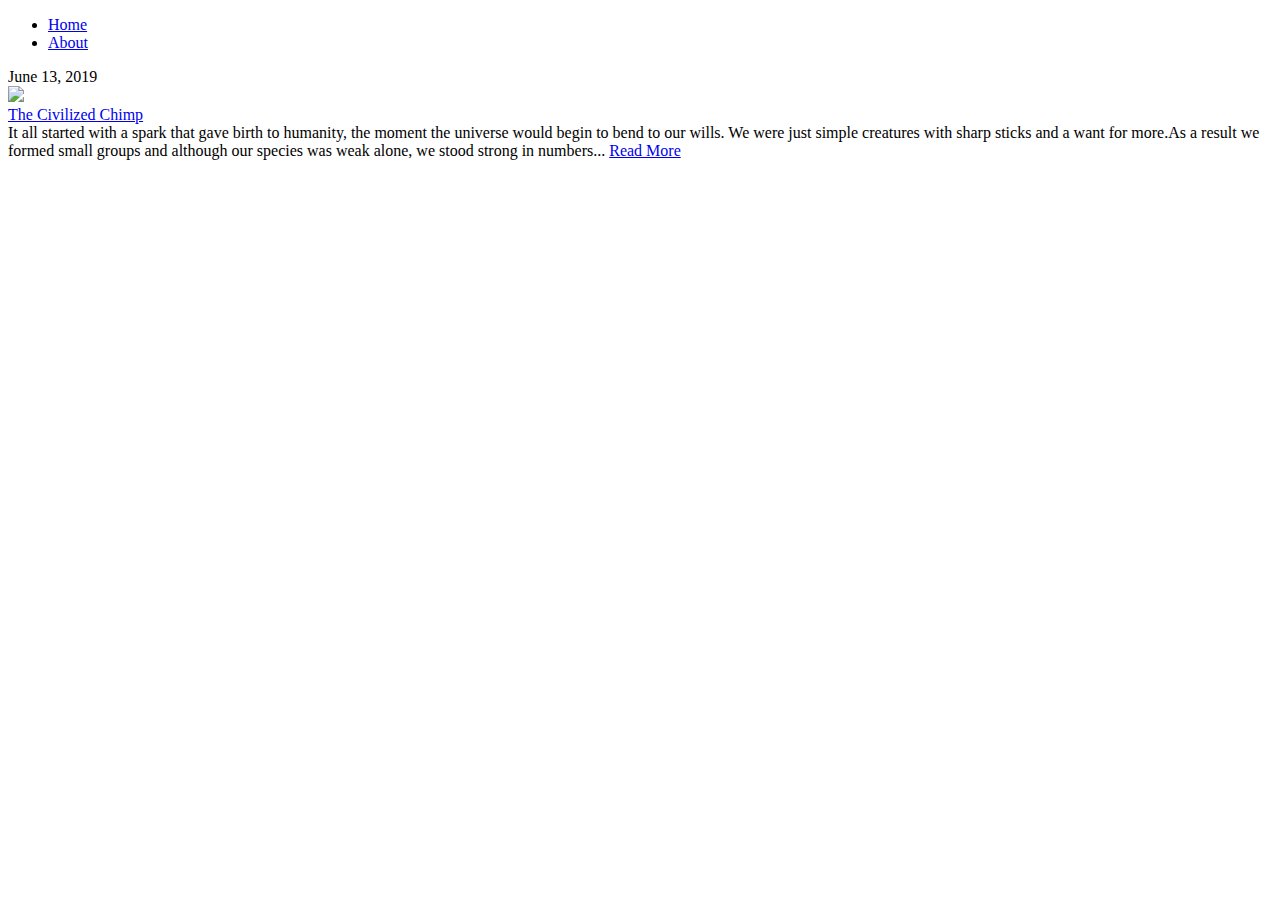
==== index.html @ e8899e12 "Add files via upload" ====
<!DOCTYPE html>
<html>
<head>
	<link rel="stylesheet" type="text/css" href="/assets/layout.css">
	<title>Broscograd Home</title>
</head>
<body>
	<div class="navbar center">
	<ul>
		<li><a href="/">Home</a></li>
		<li><a href="#">About</a></li>
	</ul>
</div>
	<div class="article-container center">
		
		<div class="timestamp">June 13, 2019</div>
		<div class="article-banner">
			<a href="/2016/06/13/the-civilized-chimp.html"><img src="/assets/the-civilized-chimp-cover.jpg"></a>
		</div>
		<div class="article-title">
			<a href="/2016/06/13/the-civilized-chimp.html">The Civilized Chimp</a>
		</div>
		<div class="rss-feed">
			<span>It all started with a spark that gave birth to humanity, the moment the universe would begin to bend to our wills. We were just simple creatures with sharp sticks and a want for more.As a result we formed small groups and although our species was weak alone, we stood strong in numbers... <a href="/2016/06/13/the-civilized-chimp.html">Read More</a></span>
		</div>
		
	</div>
</body>
</html>
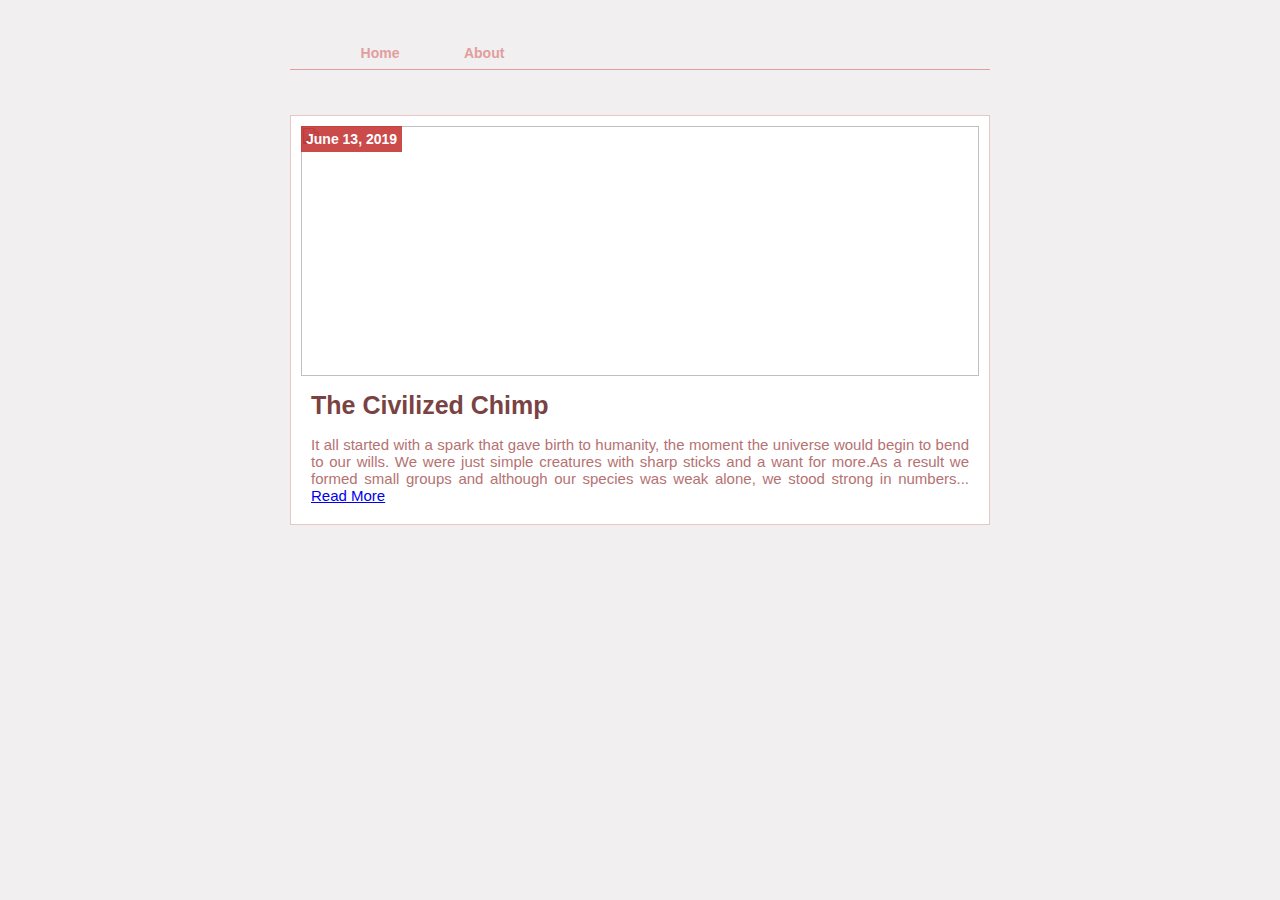
==== commit 29c96851: "Add files via upload" ====
--- a/index.html
+++ b/index.html
@@ -1,6 +1,8 @@
 <!DOCTYPE html>
 <html>
 <head>
+	<meta charset="utf-8">
+	<meta name="viewport" content="width=device-width" initial-scale="1.0">
 	<link rel="stylesheet" type="text/css" href="/assets/layout.css">
 	<title>Broscograd Home</title>
 </head>
--- a/assets/layout.css
+++ b/assets/layout.css
@@ -0,0 +1,215 @@
+html,body
+{
+	width: 100%;
+	height: 100%;
+	background-color: #f1eff0;
+	margin: 0px;
+	padding: 0px;
+	color: #b57272;
+	font-family: arial;
+	font-size: 15px;
+	min-width: 320px;
+}
+
+.error p
+{
+	text-align: center;
+    background-color: #ede9eb;
+    width: 300px;
+    height: 119px;
+    padding: 20px;
+    font-size: 36px;
+    box-sizing: border-box;
+    font-weight: bold;
+    position: absolute;
+    left: 0;
+    top: 0;
+    right: 0;
+    bottom: 0;
+    margin: auto;
+}
+
+p {
+    padding: 10px;
+    padding-top: 0px;
+    padding-bottom: 0px;
+    box-sizing: border-box;
+    text-align: justify;
+}
+
+.center 
+{
+	vertical-align: top;
+	margin: auto;
+	display: block;
+	box-sizing: border-box;
+}
+
+.navbar
+{
+	width: 700px;
+	height: 70px;
+	border-style: solid;
+	border-width: 0px;
+	border-bottom-width: 1px;
+	border-color: #e29e9e;
+	box-sizing: border-box;
+	margin-bottom: 45px;
+}
+
+.navbar ul
+{
+	width: 100%;
+	height: 100%;
+	margin-top: 0px;
+	vertical-align: top;
+	box-sizing: border-box;
+}
+
+.navbar li
+{
+	margin-top: 45px;
+	display: inline-block;
+	list-style-type: none;
+}
+
+.navbar a
+{
+	font-family: arial;
+	color: #e29e9e;
+	text-align: center;
+	width: 100px;
+	height: auto;
+	text-decoration: none;
+	display: block;
+	box-sizing: border-box;
+	font-weight: bold;
+	font-size: 14px;
+}
+
+.navbar a:hover
+{
+	transition: 0.044s;
+	color: #b57272;
+	background-color: #eee6e6;
+}
+
+.article-container
+{
+	width: 700px;
+    height: auto;
+    background-color: white;
+    border-style: solid;
+    border-width: 1px;
+    border-color: #e8c6c6;
+    box-sizing: border-box;
+    padding: 10px;
+    margin-bottom: 10px;
+}
+
+.article-banner
+{
+	width: 100%;
+	height: 250px;
+	display: block;
+	margin-bottom: 5px;
+}
+
+.article-banner img
+{
+	width: 100%;
+	height: 100%;
+}
+
+.article-title
+{
+	margin-bottom: 5px;
+	width: 100%;
+	height: 50px;
+	box-sizing: border-box;
+	padding: 10px;
+}
+
+.article-title a,h1
+{
+	font-size: 25px;
+    font-weight: bold;
+    color: #7a4343;
+    text-decoration: none;
+    margin-bottom: 100px;
+}
+
+.article-title a:hover
+{
+	color: #b57272;
+	transition: 0.044s;
+}
+
+.rss-feed
+{
+	height: auto;
+	width: 100%;
+	padding: 10px;
+	box-sizing: border-box;
+	text-align: justify;
+	padding-top: 0px;
+}
+
+.article-image
+{
+	padding: 10px;
+	box-sizing: border-box;
+	padding-bottom: 0px;
+}
+
+.article-image img
+{
+	width: 100%;
+	height: auto;
+}
+
+.hook
+{
+	padding: 10px;
+	box-sizing: border-box;
+	font-style: italic;
+	color:#b89eab;
+}
+
+.timestamp 
+{
+    background-color: #c22c2cd9;
+    position: absolute;
+    padding: 5px;
+    box-sizing: border-box;
+    color: white;
+    font-weight: bold;
+    font-size: 14px;
+}
+@media screen and (max-width: 730px)
+{
+	.article-container
+	{
+		margin:0px;
+		width: 100%;
+	}
+
+	.navbar
+	{
+		width: 100%;
+		margin-left: 0px;
+	}
+}
+
+@media screen and (max-width: 730px)
+{
+	body
+	{
+		font-size: 14px;
+	}
+
+	.article-title a 
+	{
+    	font-size: 22px;
+	}
+}
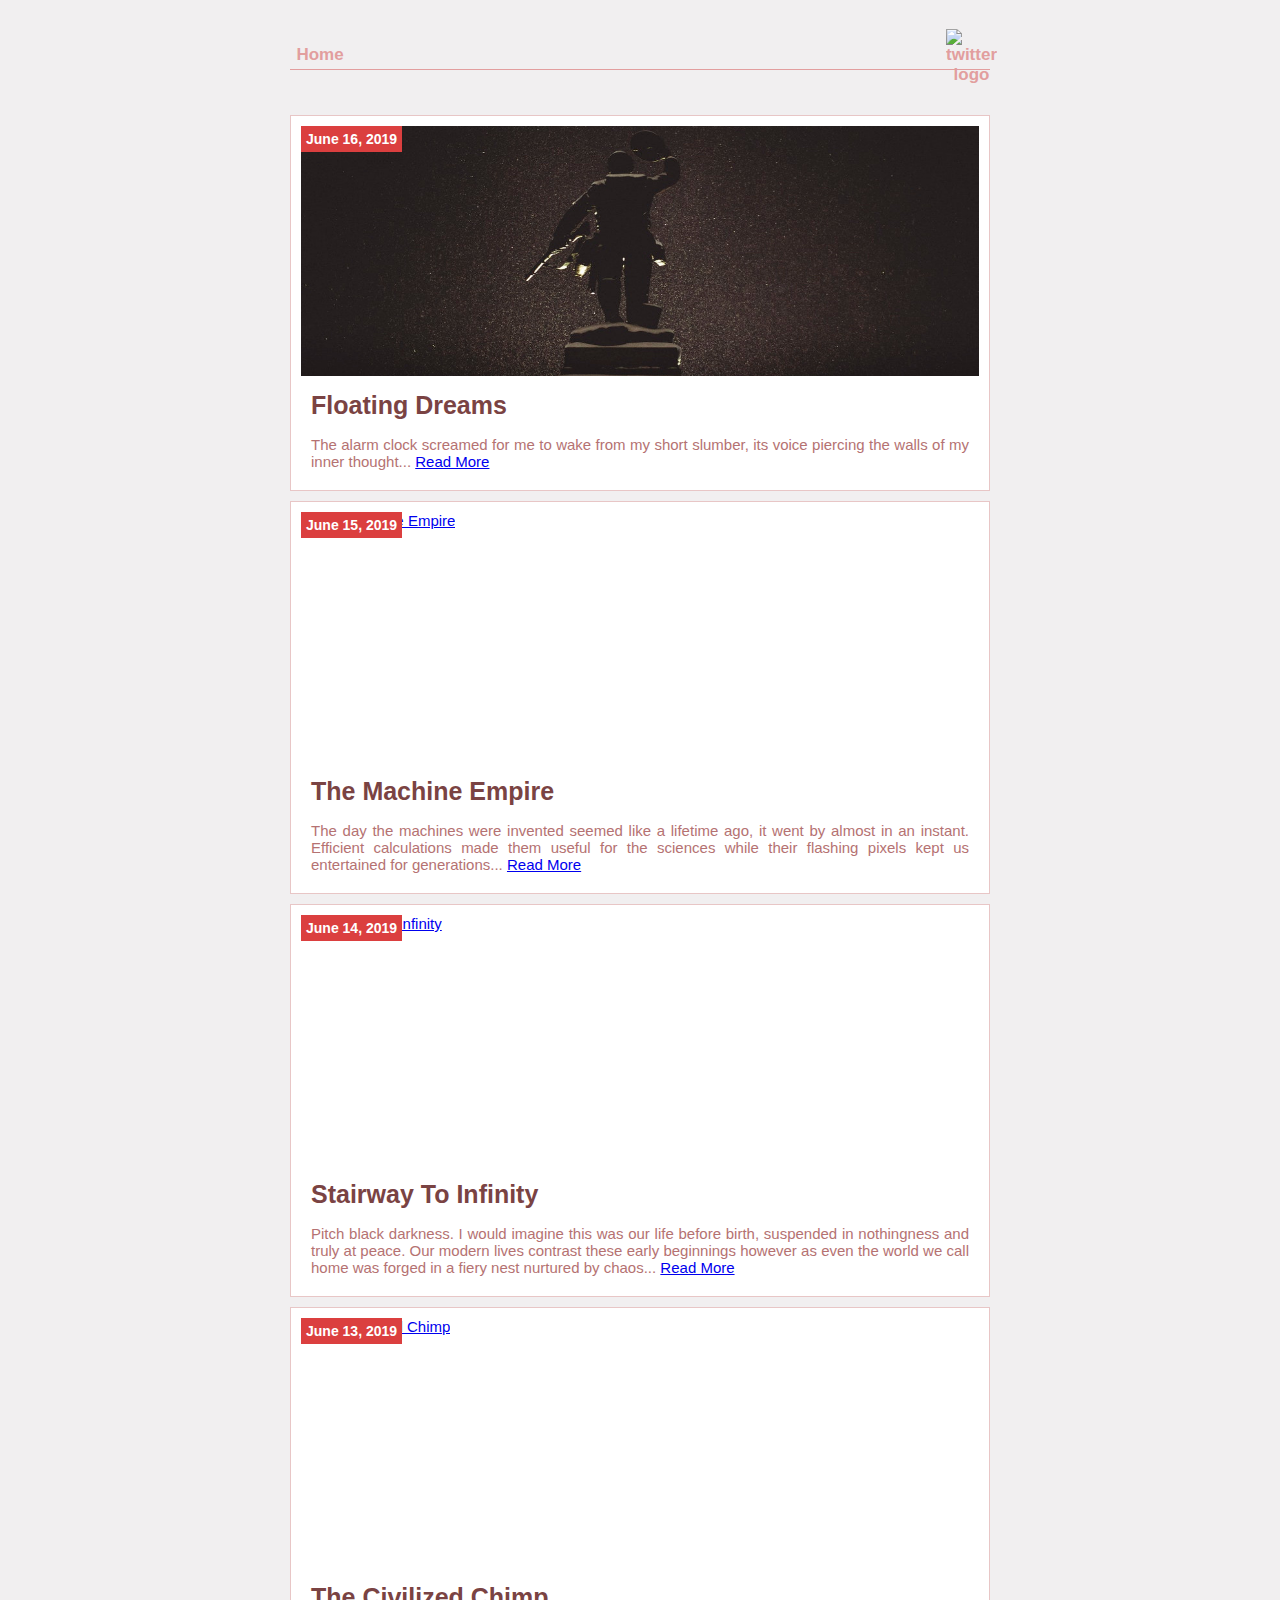
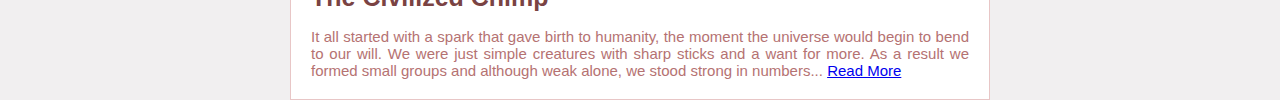
==== commit de236730: "Add files via upload" ====
--- a/index.html
+++ b/index.html
@@ -1,31 +1,88 @@
 <!DOCTYPE html>
 <html>
 <head>
+		<script async src="https://www.googletagmanager.com/gtag/js?id=UA-142125224-1"></script>
+	<script>
+	  window.dataLayer = window.dataLayer || [];
+	  function gtag(){dataLayer.push(arguments);}
+	  gtag('js', new Date());
+
+	  gtag('config', 'UA-142125224-1');
+	</script>
+	<link rel="shortcut icon" href="/assets/favicon.ico" type="image/x-icon">
 	<meta charset="utf-8">
 	<meta name="viewport" content="width=device-width" initial-scale="1.0">
+	<title>Broscograd</title>
 	<link rel="stylesheet" type="text/css" href="/assets/layout.css">
-	<title>Broscograd Home</title>
 </head>
 <body>
 	<div class="navbar center">
 	<ul>
 		<li><a href="/">Home</a></li>
-		<li><a href="#">About</a></li>
 	</ul>
+	<div class="social-container">
+		<a href="https://twitter.com/broscograd"><img src="/assets/flat_twitter.png" alt="twitter logo"></a>
+	</div>
+
 </div>
+
+
+	
+	<div class="article-container center">
+		
+		<div class="timestamp">June 16, 2019</div>
+		<div class="article-banner">
+			<a href="/2019/06/16/floating-dreams.html"><img src="/assets/floating-dreams.jpg" alt="Floating Dreams"></a>
+		</div>
+		<div class="article-title">
+			<a href="/2019/06/16/floating-dreams.html">Floating Dreams</a>
+		</div>
+		<div class="rss-feed">
+			<span>The alarm clock screamed for me to wake from my short slumber, its voice piercing the walls of my inner thought... <a href="/2019/06/16/floating-dreams.html">Read More</a></span>
+		</div>
+	</div>
+	
+	<div class="article-container center">
+		
+		<div class="timestamp">June 15, 2019</div>
+		<div class="article-banner">
+			<a href="/2019/06/15/the-machine-empire.html"><img src="/assets/synthetic-empire.jpg" alt="The Machine Empire"></a>
+		</div>
+		<div class="article-title">
+			<a href="/2019/06/15/the-machine-empire.html">The Machine Empire</a>
+		</div>
+		<div class="rss-feed">
+			<span>The day the machines were invented seemed like a lifetime ago, it went by almost in an instant. Efficient calculations made them useful for the sciences while their flashing pixels kept us entertained for generations... <a href="/2019/06/15/the-machine-empire.html">Read More</a></span>
+		</div>
+	</div>
+	
+	<div class="article-container center">
+		
+		<div class="timestamp">June 14, 2019</div>
+		<div class="article-banner">
+			<a href="/2019/06/14/stairway-to-infinity.html"><img src="/assets/the-stairway-to-infinity.jpg" alt="Stairway To Infinity"></a>
+		</div>
+		<div class="article-title">
+			<a href="/2019/06/14/stairway-to-infinity.html">Stairway To Infinity</a>
+		</div>
+		<div class="rss-feed">
+			<span>Pitch black darkness. I would imagine this was our life before birth, suspended in nothingness and truly at peace. Our modern lives contrast these early beginnings however as even the world we call home was forged in a fiery nest nurtured by chaos... <a href="/2019/06/14/stairway-to-infinity.html">Read More</a></span>
+		</div>
+	</div>
+	
 	<div class="article-container center">
 		
 		<div class="timestamp">June 13, 2019</div>
 		<div class="article-banner">
-			<a href="/2016/06/13/the-civilized-chimp.html"><img src="/assets/the-civilized-chimp-cover.jpg"></a>
+			<a href="/2019/06/13/the-civilized-chimp.html"><img src="/assets/the-civilized-chimp-cover.jpg" alt="The Civilized Chimp"></a>
 		</div>
 		<div class="article-title">
-			<a href="/2016/06/13/the-civilized-chimp.html">The Civilized Chimp</a>
+			<a href="/2019/06/13/the-civilized-chimp.html">The Civilized Chimp</a>
 		</div>
 		<div class="rss-feed">
-			<span>It all started with a spark that gave birth to humanity, the moment the universe would begin to bend to our wills. We were just simple creatures with sharp sticks and a want for more.As a result we formed small groups and although our species was weak alone, we stood strong in numbers... <a href="/2016/06/13/the-civilized-chimp.html">Read More</a></span>
+			<span>It all started with a spark that gave birth to humanity, the moment the universe would begin to bend to our will. We were just simple creatures with sharp sticks and a want for more. As a result we formed small groups and although weak alone, we stood strong in numbers... <a href="/2019/06/13/the-civilized-chimp.html">Read More</a></span>
 		</div>
-		
 	</div>
+	
 </body>
 </html>
--- a/assets/layout.css
+++ b/assets/layout.css
@@ -11,6 +11,26 @@
 	min-width: 320px;
 }
 
+.augment
+{
+	padding: 10px;
+}
+
+#disqus_thread 
+{
+     position: relative;
+}
+
+#disqus_thread:after {
+     content: "";
+     display: block;
+     height: 55px;
+     width: 100%;
+     position: absolute;
+     bottom: 0;
+     background: white;
+}
+
 .error p
 {
 	text-align: center;
@@ -55,6 +75,7 @@
 	border-color: #e29e9e;
 	box-sizing: border-box;
 	margin-bottom: 45px;
+	padding: 5px;
 }
 
 .navbar ul
@@ -64,11 +85,14 @@
 	margin-top: 0px;
 	vertical-align: top;
 	box-sizing: border-box;
+	display: inline-block;
+	width: auto;
+	padding: 0px;
 }
 
 .navbar li
 {
-	margin-top: 45px;
+	margin-top: 40px;
 	display: inline-block;
 	list-style-type: none;
 }
@@ -78,13 +102,13 @@
 	font-family: arial;
 	color: #e29e9e;
 	text-align: center;
-	width: 100px;
+	width: 50px;
 	height: auto;
 	text-decoration: none;
 	display: block;
 	box-sizing: border-box;
 	font-weight: bold;
-	font-size: 14px;
+	font-size: 17px;
 }
 
 .navbar a:hover
@@ -178,7 +202,7 @@
 
 .timestamp 
 {
-    background-color: #c22c2cd9;
+    background-color: #db3f3f;
     position: absolute;
     padding: 5px;
     box-sizing: border-box;
@@ -213,3 +237,31 @@
     	font-size: 22px;
 	}
 }
+
+
+.social-container
+{
+	width: auto;
+    height: 100%;
+    display: inline-block;
+    padding: 5px;
+    box-sizing: border-box;
+    padding: 5px;
+    margin-top: 19px;
+    float: right;
+}
+
+.social-container img
+{
+    width: 34px;
+    height: 34px;
+}
+
+.social-container a
+{
+	display: inline-block;
+	width: 34px;
+	height: 34px;
+	margin-left: 5px;
+
+}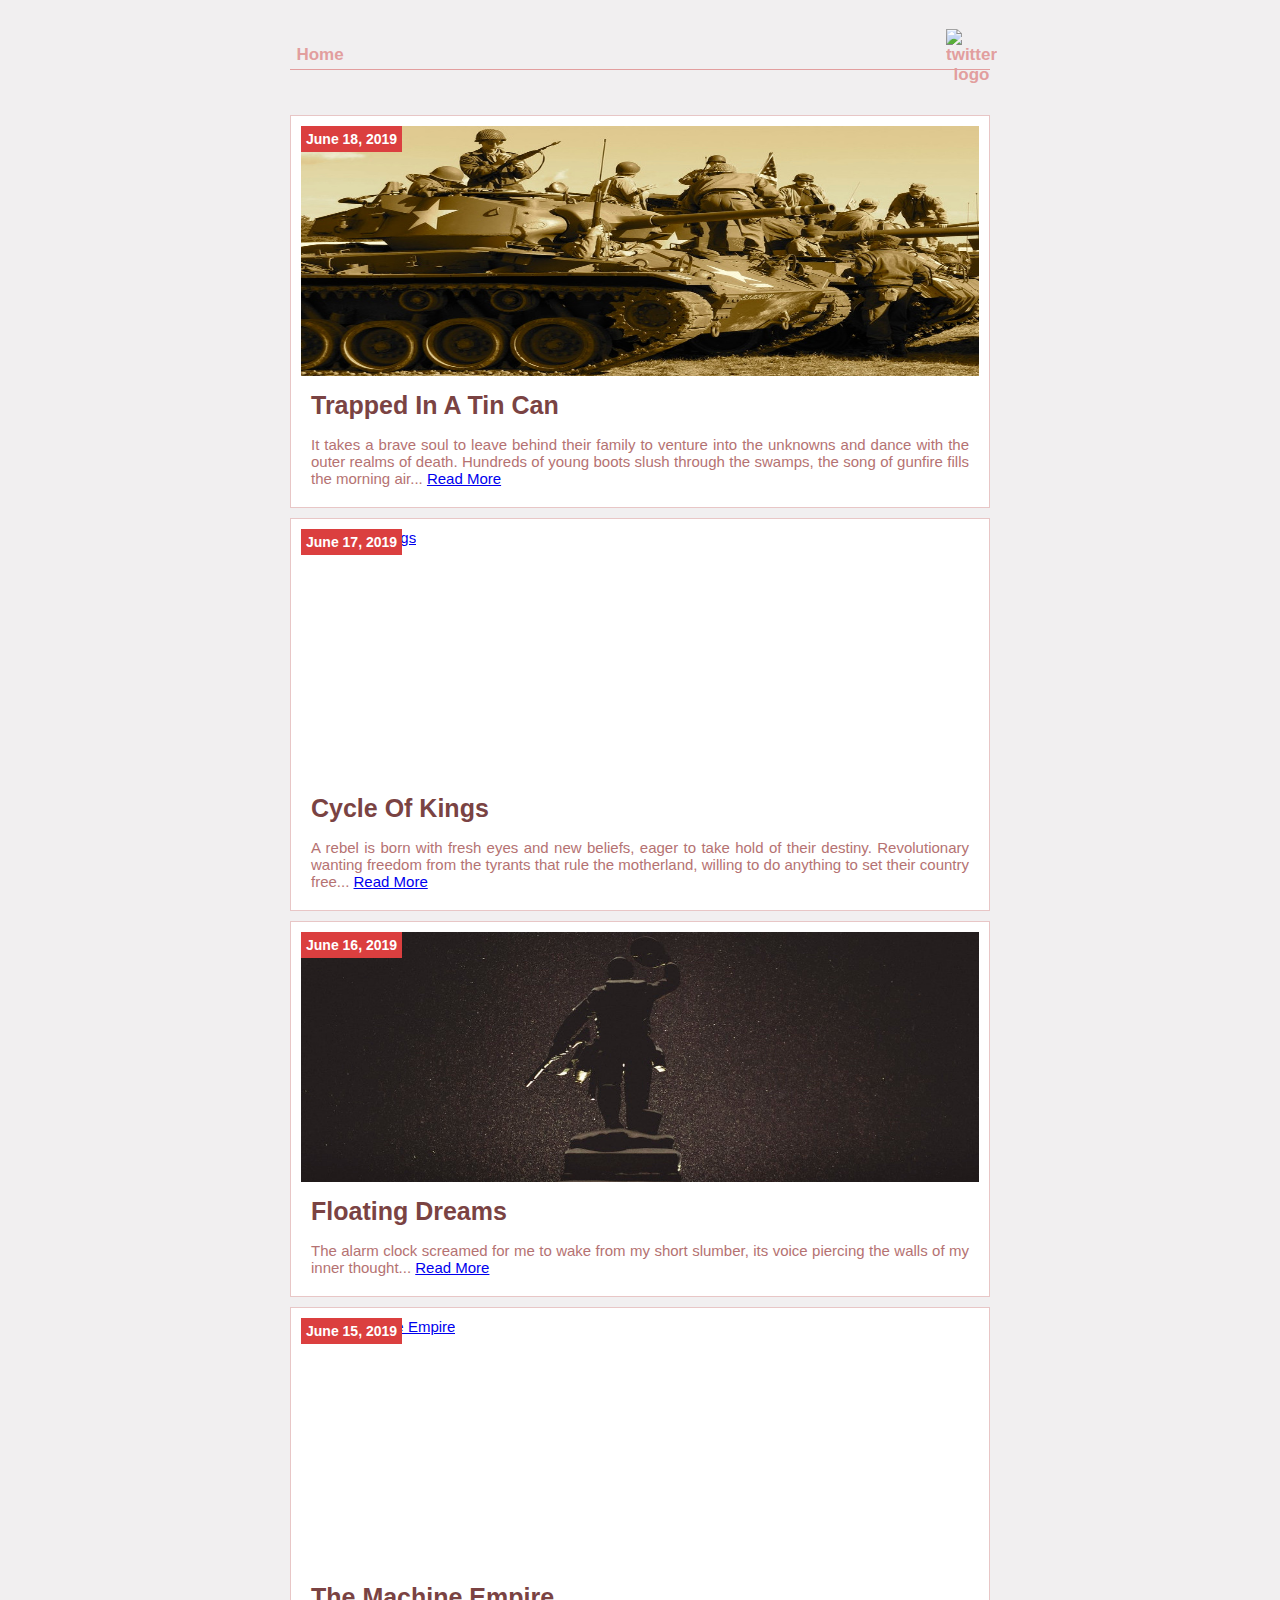
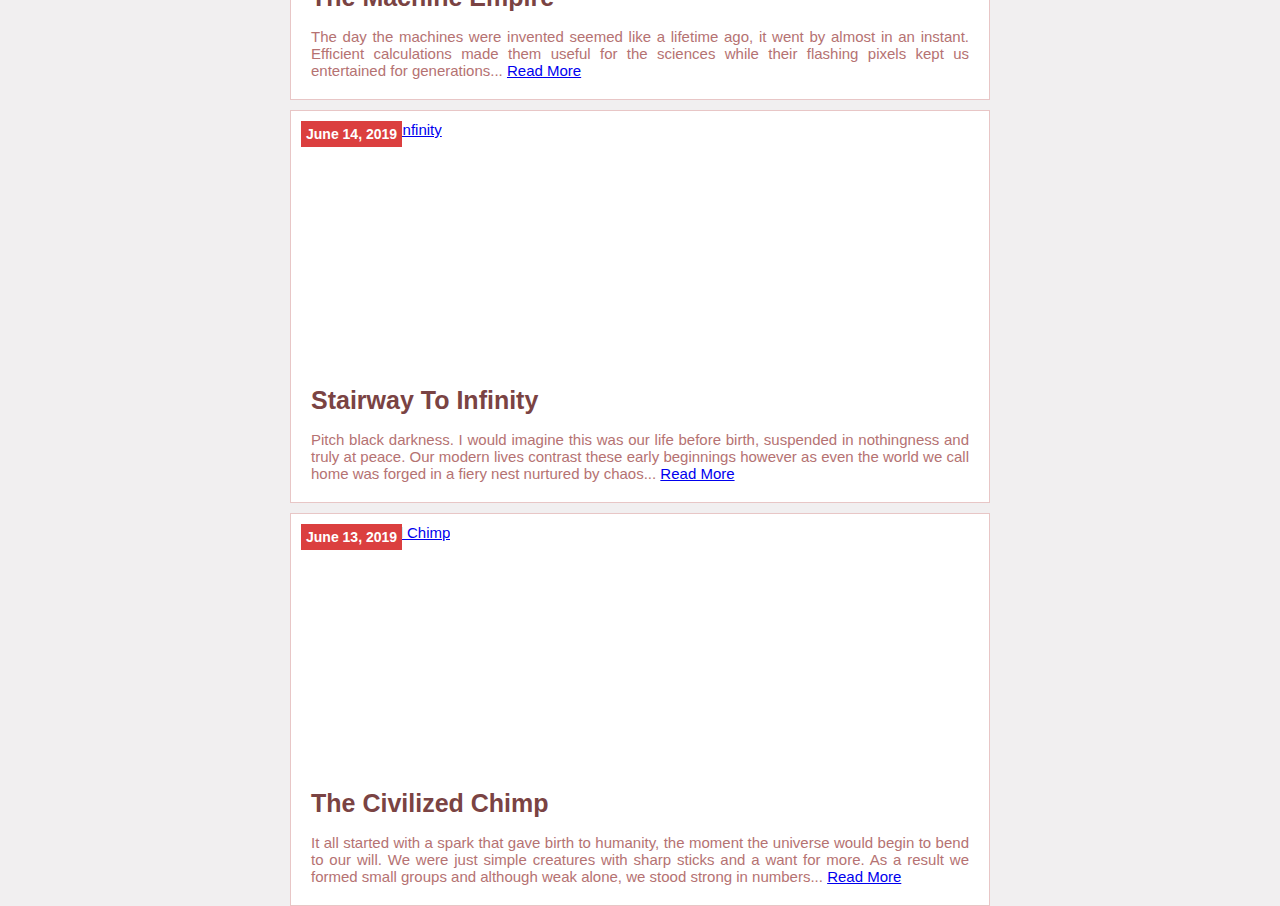
==== commit ea11786b: "Add files via upload" ====
--- a/index.html
+++ b/index.html
@@ -27,6 +27,34 @@
 </div>
 
 
+	
+	<div class="article-container center">
+		
+		<div class="timestamp">June 18, 2019</div>
+		<div class="article-banner">
+			<a href="/2019/06/18/trapped-in-a-tin-can.html"><img src="/assets/trapped-in-a-tin-can.jpg" alt="Trapped In A Tin Can"></a>
+		</div>
+		<div class="article-title">
+			<a href="/2019/06/18/trapped-in-a-tin-can.html">Trapped In A Tin Can</a>
+		</div>
+		<div class="rss-feed">
+			<span>It takes a brave soul to leave behind their family to venture into the unknowns and dance with the outer realms of death. Hundreds of young boots slush through the swamps, the song of gunfire fills the morning air... <a href="/2019/06/18/trapped-in-a-tin-can.html">Read More</a></span>
+		</div>
+	</div>
+	
+	<div class="article-container center">
+		
+		<div class="timestamp">June 17, 2019</div>
+		<div class="article-banner">
+			<a href="/2019/06/17/cycle-of-kings.html"><img src="/assets/the-king-cycle.jpg" alt="Cycle Of Kings"></a>
+		</div>
+		<div class="article-title">
+			<a href="/2019/06/17/cycle-of-kings.html">Cycle Of Kings</a>
+		</div>
+		<div class="rss-feed">
+			<span>A rebel is born with fresh eyes and new beliefs, eager to take hold of their destiny. Revolutionary wanting freedom from the tyrants that rule the motherland, willing to do anything to set their country free... <a href="/2019/06/17/cycle-of-kings.html">Read More</a></span>
+		</div>
+	</div>
 	
 	<div class="article-container center">
 		
--- a/assets/layout.css
+++ b/assets/layout.css
@@ -189,7 +189,7 @@
 .article-image img
 {
 	width: 100%;
-	height: auto;
+	height: 320px;
 }
 
 .hook
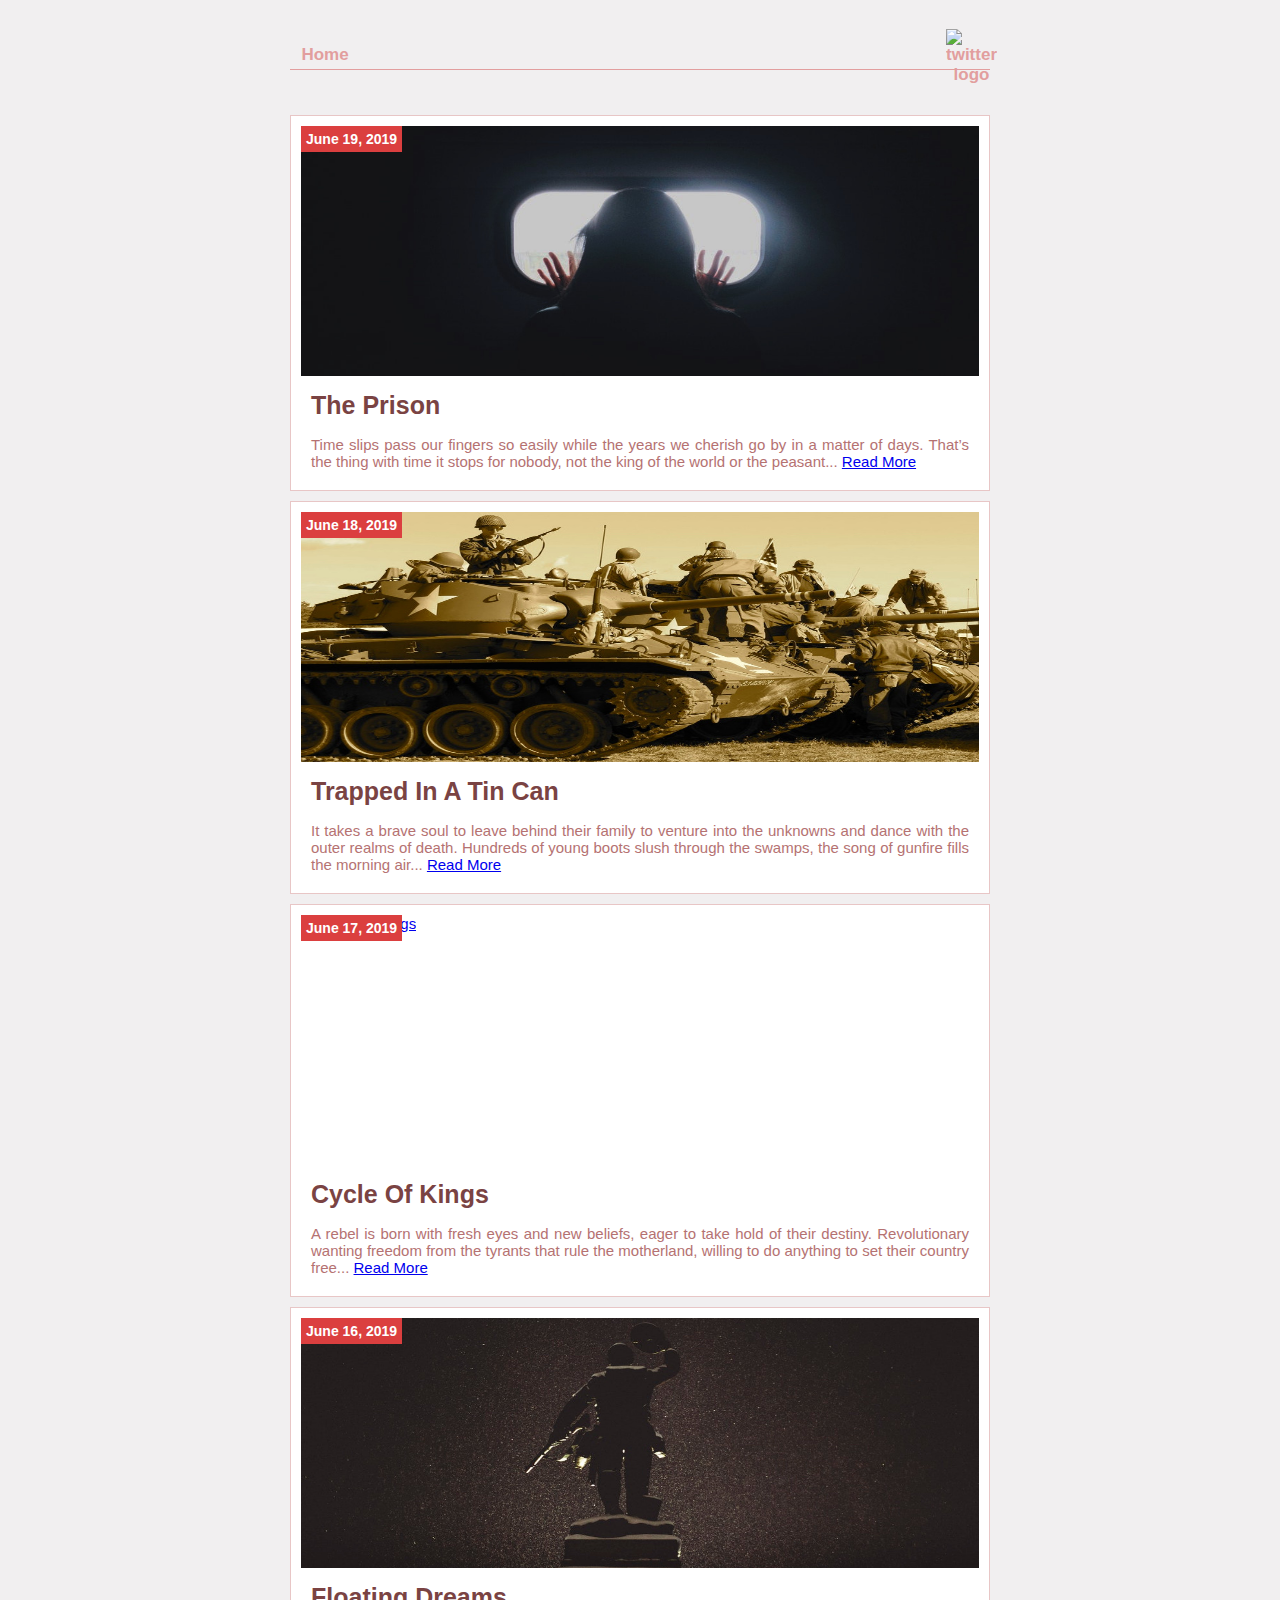
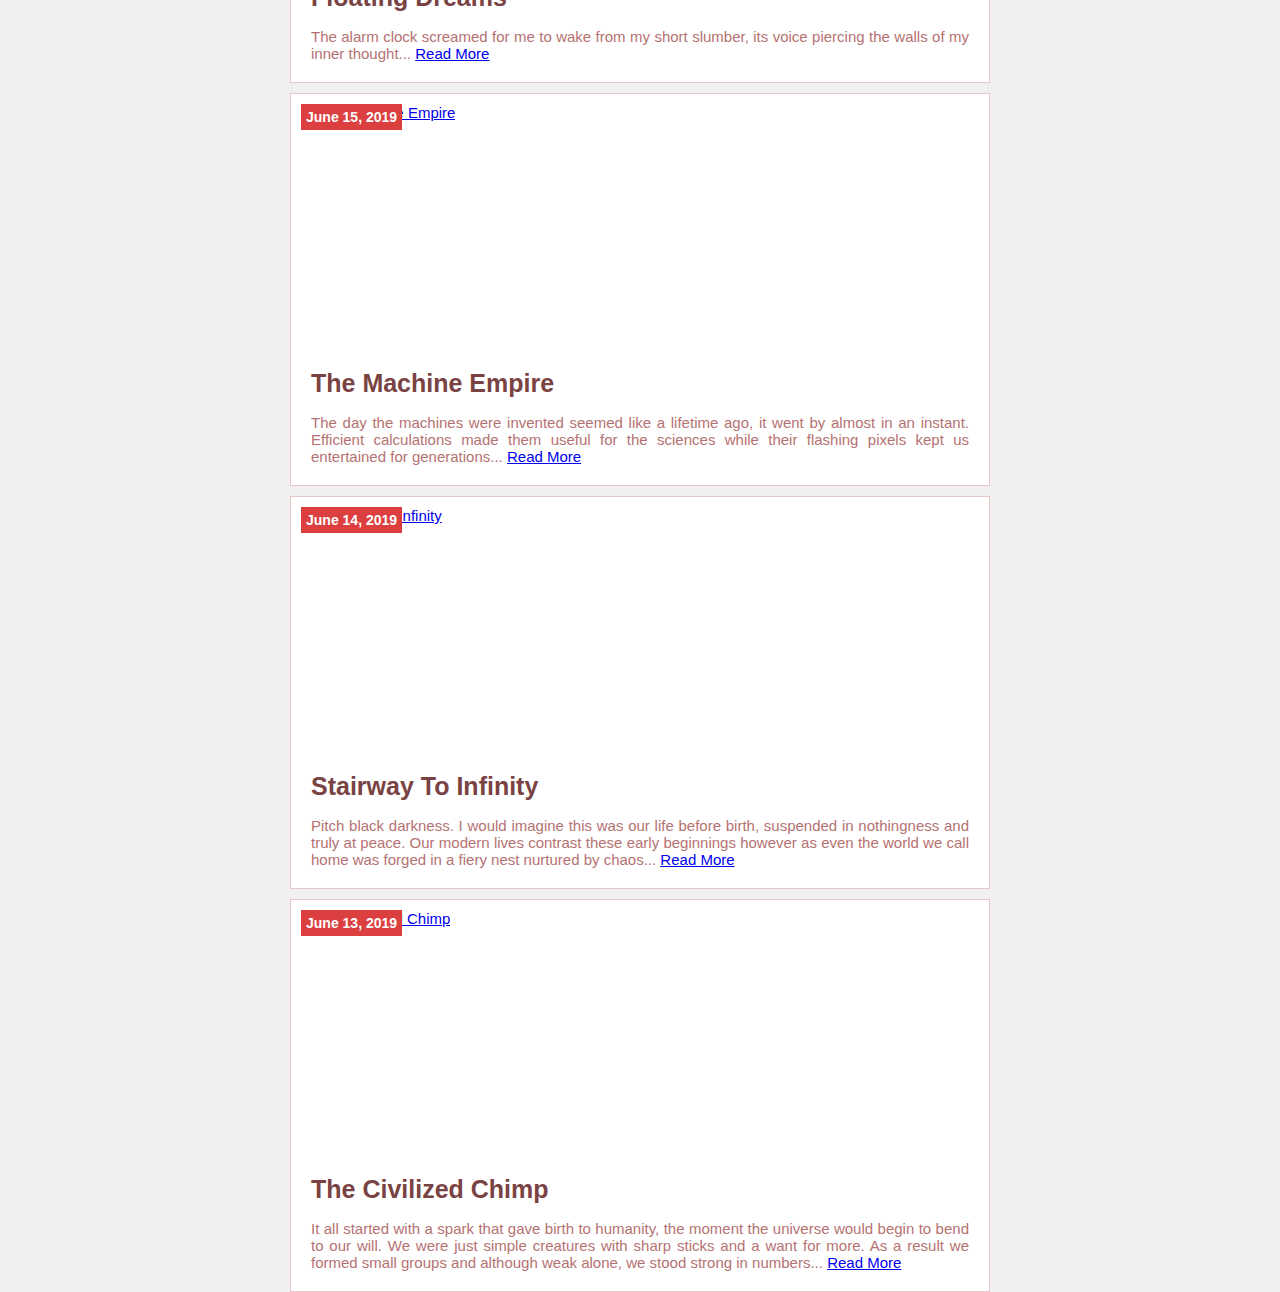
==== commit 08978ab4: "Add files via upload" ====
--- a/index.html
+++ b/index.html
@@ -27,6 +27,20 @@
 </div>
 
 
+	
+	<div class="article-container center">
+		
+		<div class="timestamp">June 19, 2019</div>
+		<div class="article-banner">
+			<a href="/2019/06/19/the-prison.html"><img src="/assets/the-prison.jpg" alt="The Prison"></a>
+		</div>
+		<div class="article-title">
+			<a href="/2019/06/19/the-prison.html">The Prison</a>
+		</div>
+		<div class="rss-feed">
+			<span>Time slips pass our fingers so easily while the years we cherish go by in a matter of days. That’s the thing with time it stops for nobody, not the king of the world or the peasant... <a href="/2019/06/19/the-prison.html">Read More</a></span>
+		</div>
+	</div>
 	
 	<div class="article-container center">
 		
--- a/assets/layout.css
+++ b/assets/layout.css
@@ -76,6 +76,7 @@
 	box-sizing: border-box;
 	margin-bottom: 45px;
 	padding: 5px;
+	padding-left: 10px;
 }
 
 .navbar ul
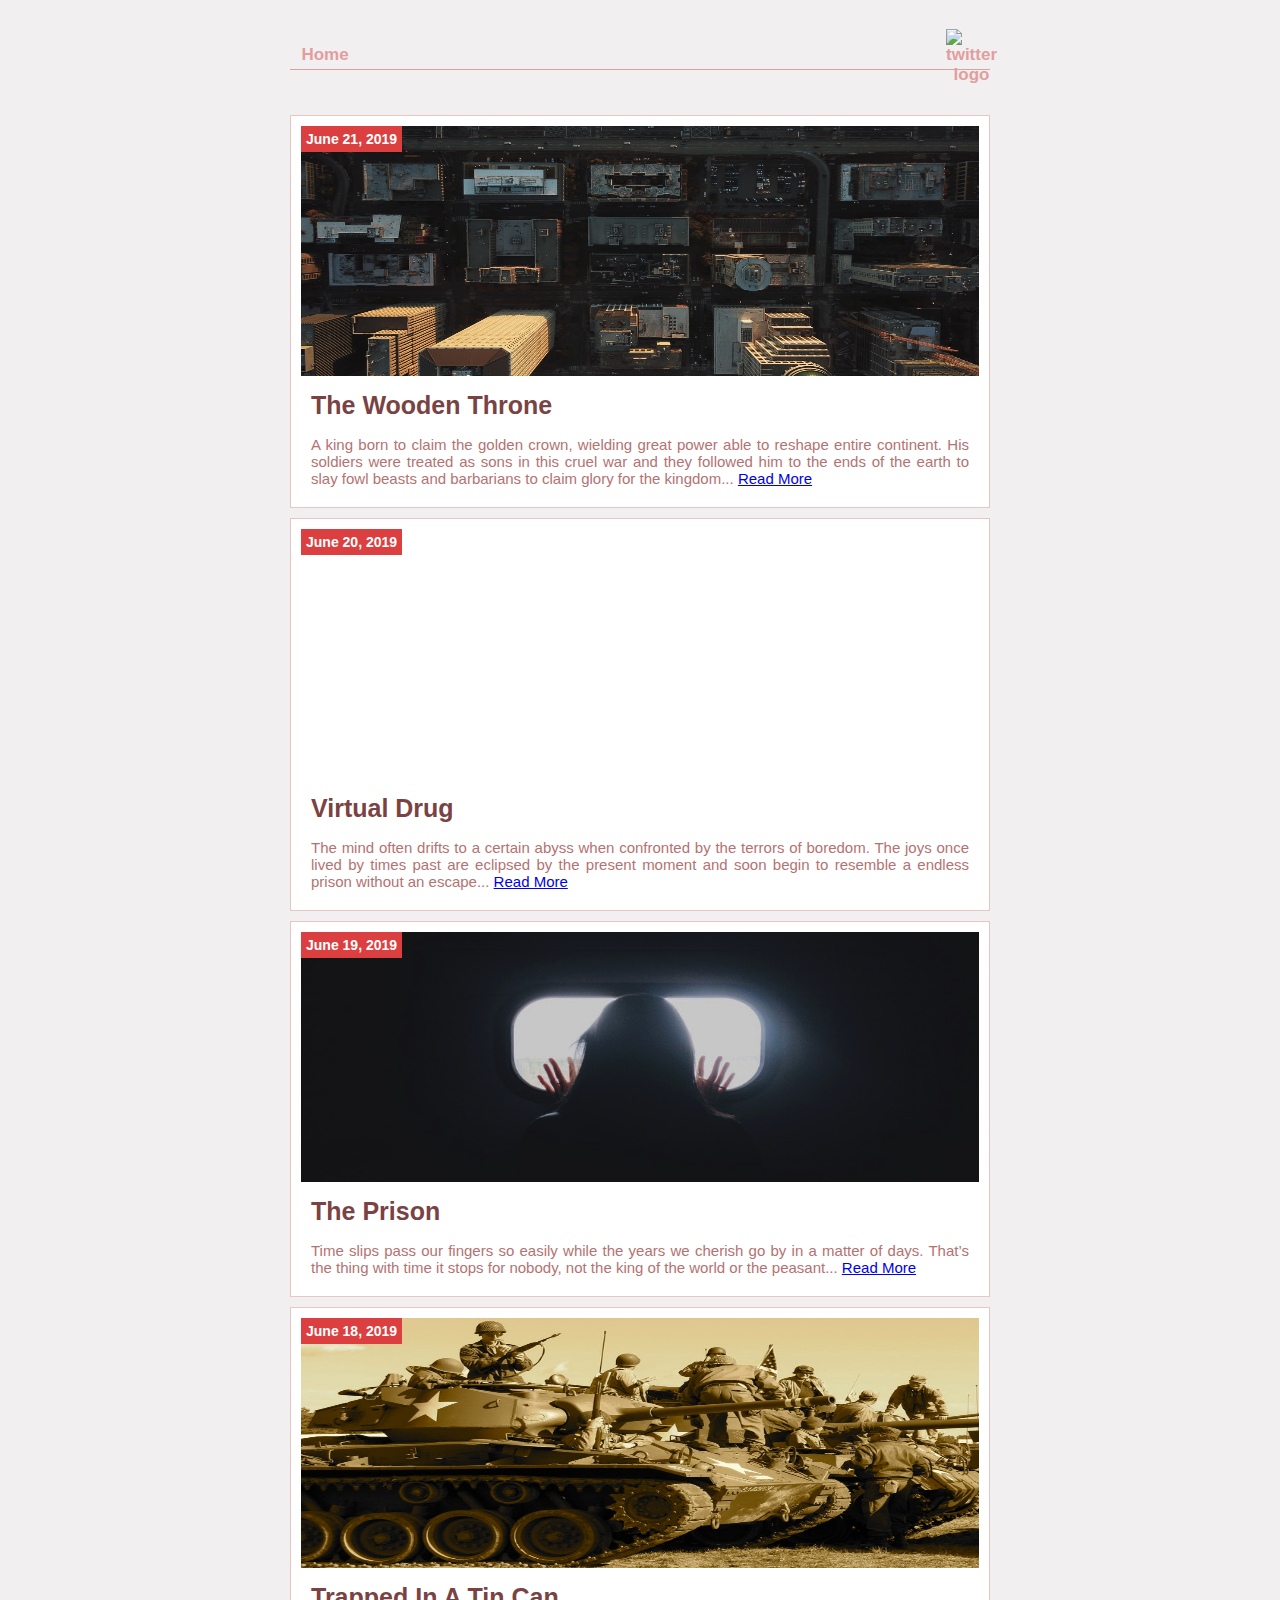
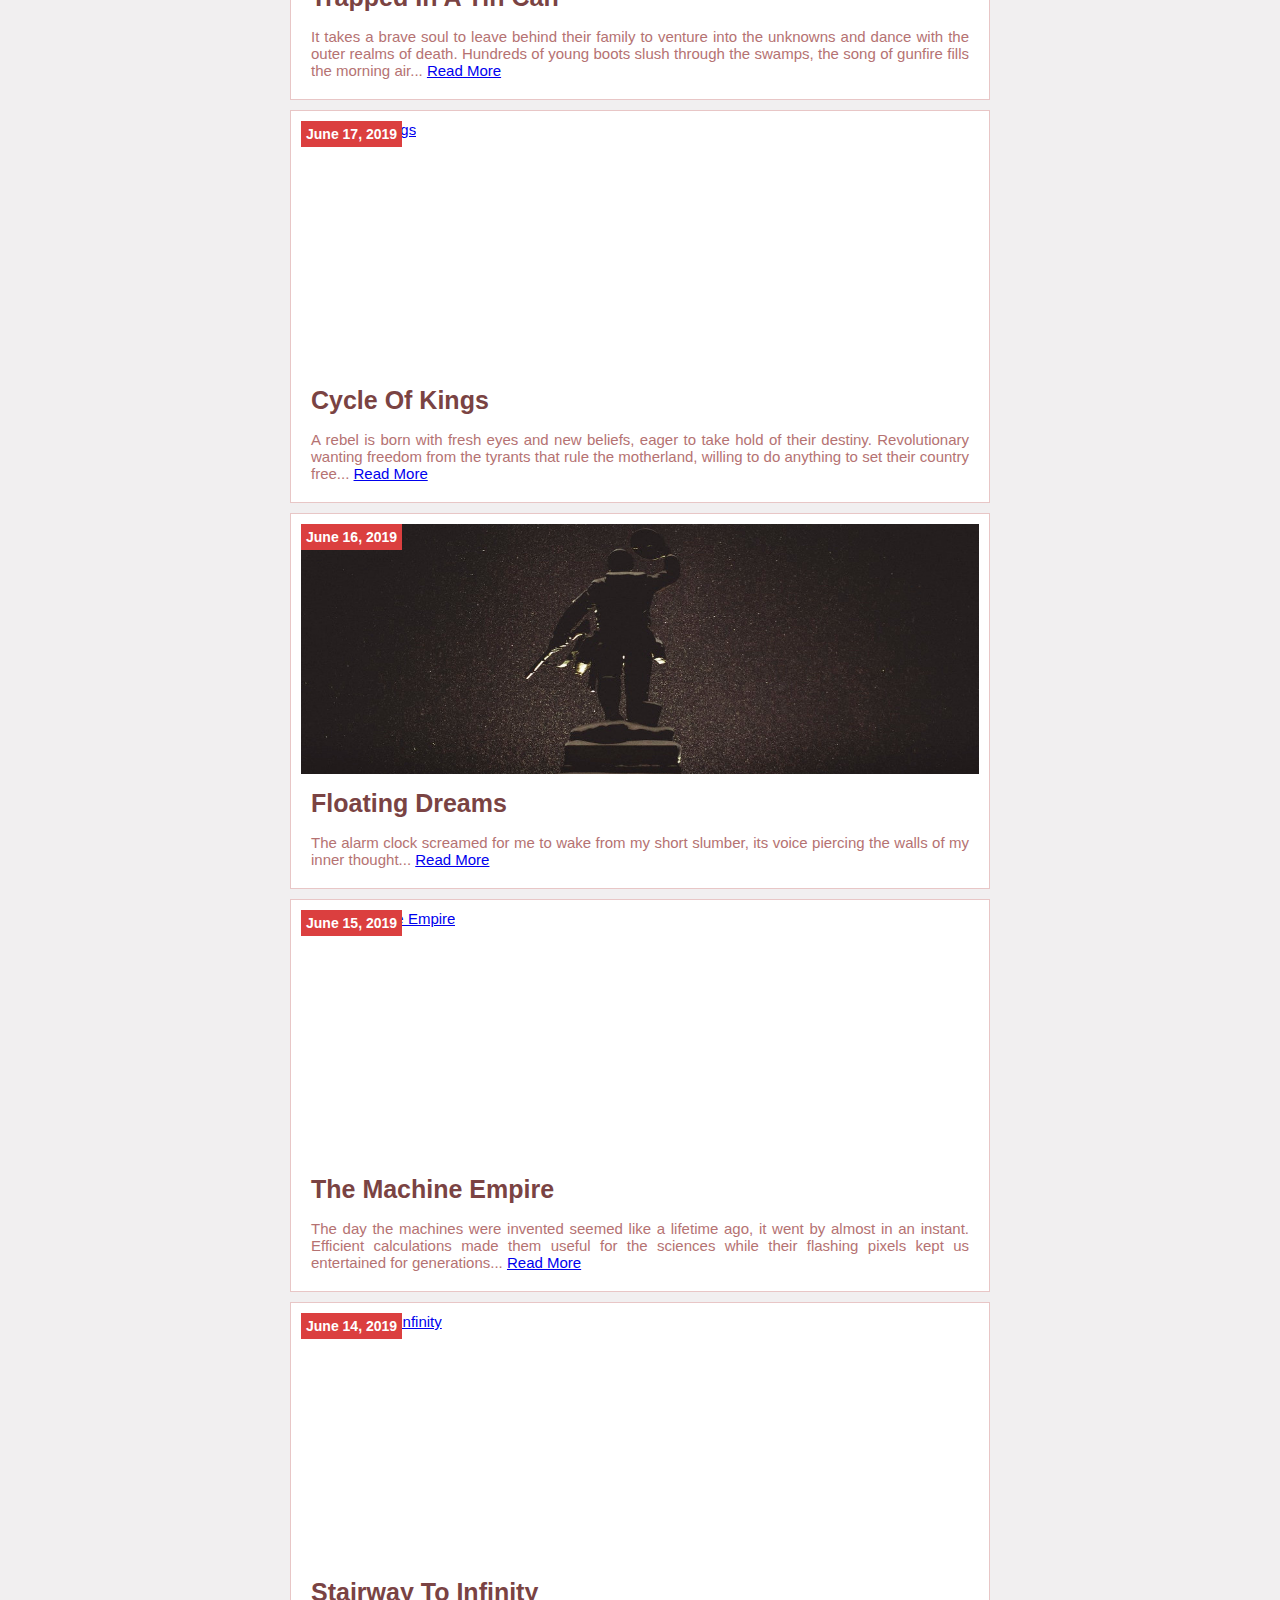
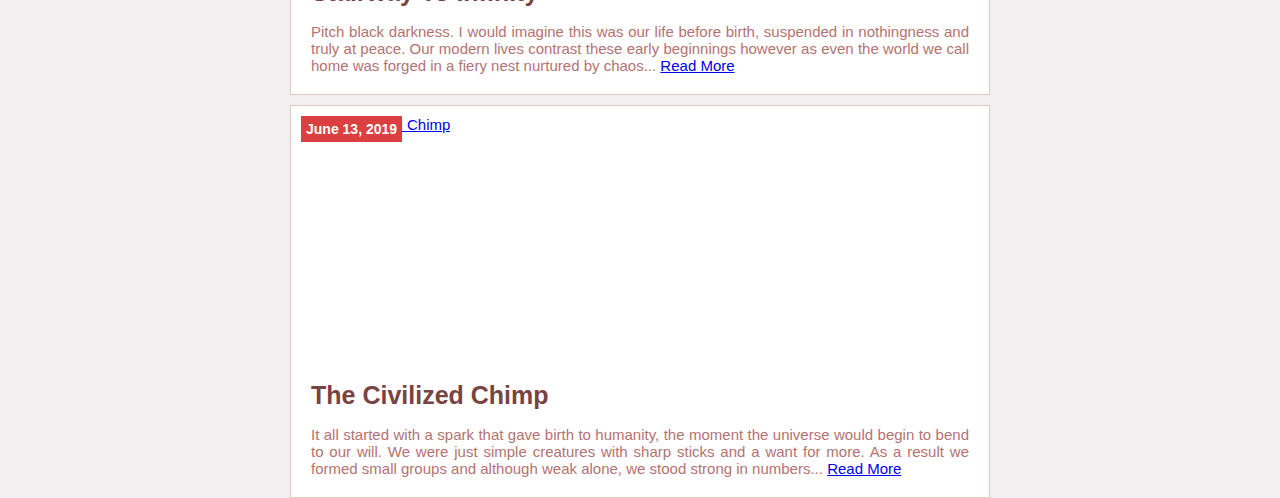
==== commit 7ab8c4f3: "Add files via upload" ====
--- a/index.html
+++ b/index.html
@@ -27,6 +27,34 @@
 </div>
 
 
+	
+	<div class="article-container center">
+		
+		<div class="timestamp">June 21, 2019</div>
+		<div class="article-banner">
+			<a href="/2019/06/21/the-wooden-throne.html"><img src="/assets/the-wooden-throne.jpg" alt="The Wooden Throne"></a>
+		</div>
+		<div class="article-title">
+			<a href="/2019/06/21/the-wooden-throne.html">The Wooden Throne</a>
+		</div>
+		<div class="rss-feed">
+			<span>A king born to claim the golden crown, wielding great power able to reshape entire continent. His soldiers were treated as sons in this cruel war and they followed him to the ends of the earth to slay fowl beasts and barbarians to claim glory for the kingdom... <a href="/2019/06/21/the-wooden-throne.html">Read More</a></span>
+		</div>
+	</div>
+	
+	<div class="article-container center">
+		
+		<div class="timestamp">June 20, 2019</div>
+		<div class="article-banner">
+			<a href="/2019/06/20/virtual-drug.html"><img src="/assets/virtual-drug.jpg" alt="Virtual Drug"></a>
+		</div>
+		<div class="article-title">
+			<a href="/2019/06/20/virtual-drug.html">Virtual Drug</a>
+		</div>
+		<div class="rss-feed">
+			<span>The mind often drifts to a certain abyss when confronted by the terrors of boredom. The joys once lived by times past are eclipsed by the present moment and soon begin to resemble a endless prison without an escape... <a href="/2019/06/20/virtual-drug.html">Read More</a></span>
+		</div>
+	</div>
 	
 	<div class="article-container center">
 		
